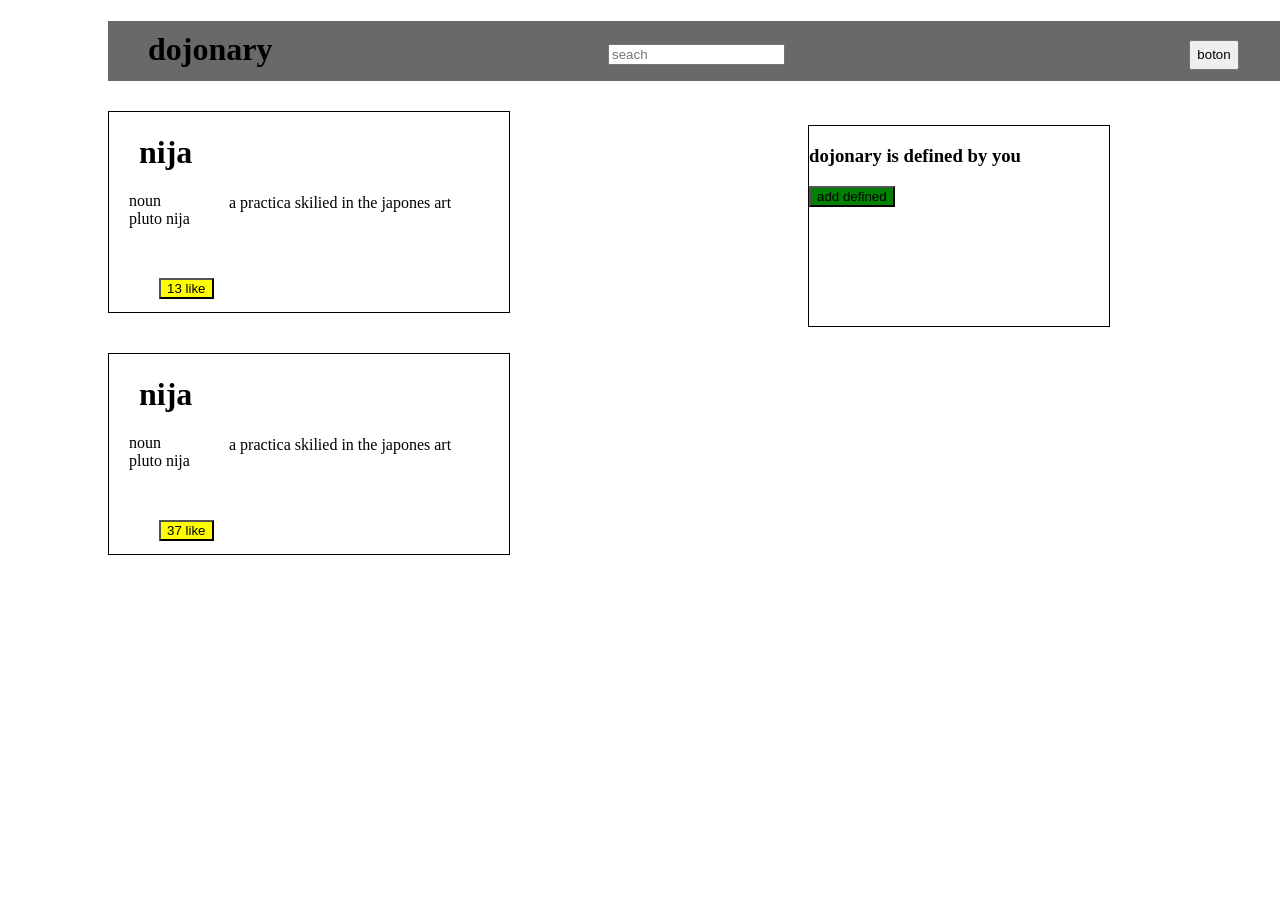
==== hola2/index.html @ c1fe2560 "hola" ====
<!DOCTYPE html>
<html lang="en">
<head>
    <meta charset="UTF-8">
    <meta name="viewport" content="width=device-width, initial-scale=1.0">
    <link rel="stylesheet" href="style.css">
    <title>Document</title>
</head>
<body>
    <div class="buscador">
     <h1 class=" buscador_titulo" >dojonary</h1>
     <input class="buscador_texto" type="text" placeholder="seach">
     <button onclick="eliminar()" class="buscador_boton">boton</button>
    </div>

    <div class="nija_1">
     <h1 class="nija_titulo_1">nija</h2>
     <p class="nija_texto_a_1">noun <br> pluto nija</p>
     <P class="nija_texto_b_1">a practica skilied in the japones art </P>
     <button onclick="eliminar()" class="nija_botton_1" >13 like</button>
    </div>

    <div class="nija_2">
        <h1 class="nija_titulo_1">nija</h2>
        <p class="nija_texto_a_1">noun <br> pluto nija</p>
        <P class="nija_texto_b_1">a practica skilied in the japones art </P>
        <button onclick="eliminar()" class="nija_botton_1" >37 like</button>
    </div>

    <div class="add">
    <h3 class="add_1">dojonary is defined by you</h3>
    <button id="elemento-ocultar"onclick="eliminar()" class="add_2">add defined</button>
    </div>

<script src="javascitp.js"></script>
</body>
</html>
---- hola2/style.css ----
.buscador{
    background-color: dimgray;
    height: 60px;
    width: 1200px;
    left: 100px;
    position: relative;
}
.buscador_titulo{
    position: relative;
    top: 10px;
    left: 40px;
}
.buscador_texto{
    position: relative;
    left: 500px;
    top: -40px;
    
}
.buscador_boton{
    position: relative;
    left: 900px;
    width: 50px;
    height: 30px;
    top: -40px;

}
.nija_1{
   border: black 1px solid;
    width:400px;
    height:200px;
    position: relative;
    top: 30px;
    left: 100px;
}
.nija_titulo_1{
    position: relative;
    left: 30px;
}
.nija_texto_a_1{
    position: relative;
    left: 20px;
}
.nija_texto_b_1{
    position: relative;
    left: 120px;
    top: -50px;
}
.nija_botton_1{
    position: relative;
    left: 50px;
    background-color: yellow;
}

.nija_2{
    border: black 1px solid;
    width:400px;
    height:200px;
    position: relative;
    top: 70px;
    left: 100px;
}
.add{
    position: relative;
    border: black solid 1px;
    width:300px;
    height:200px;
    left: 500px;
    top: -360px;
    left: 800px;
}
.add_2{
    position: relative;
    background-color: green;
}
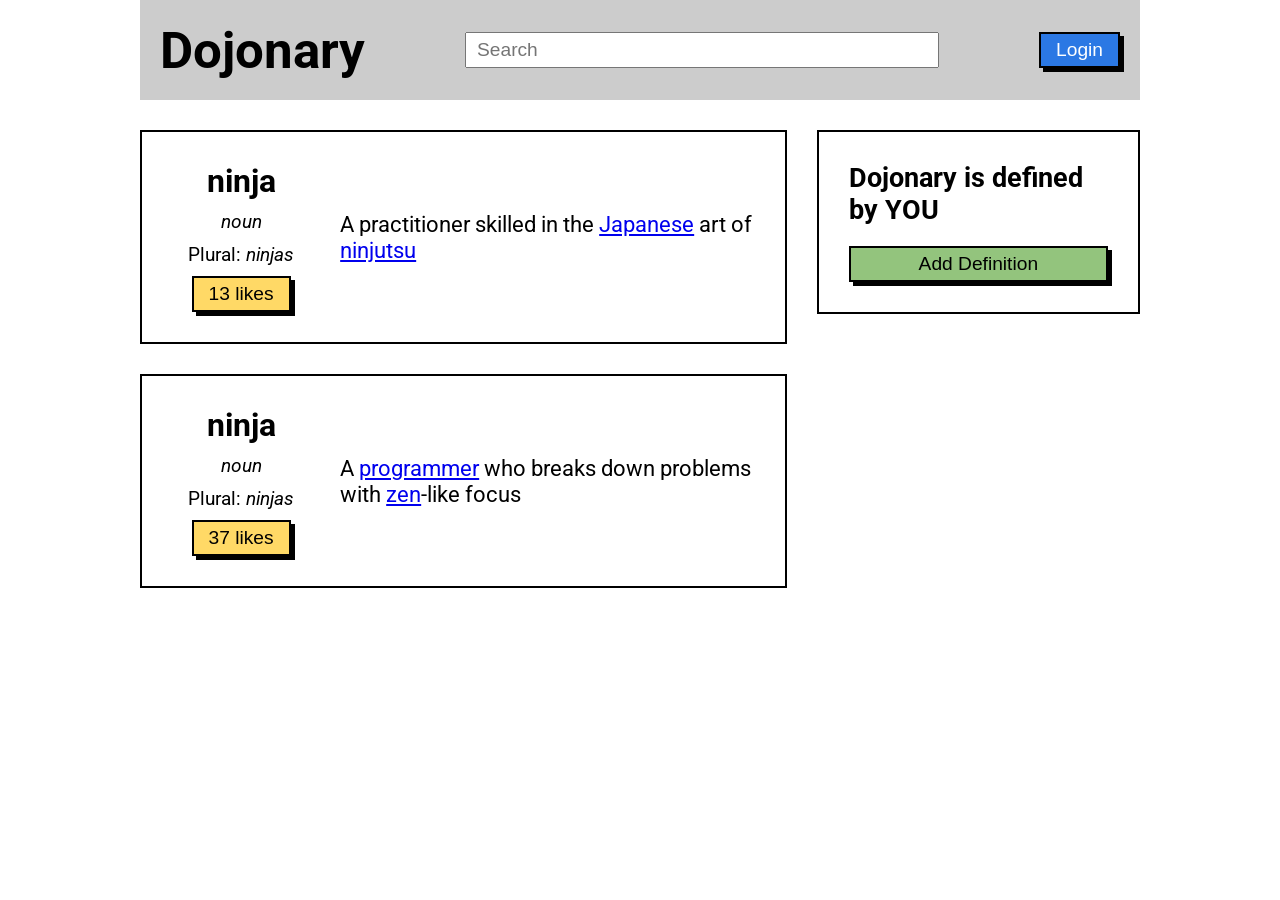
==== commit 9793c068: "ok" ====
--- a/hola2/index.html
+++ b/hola2/index.html
@@ -2,36 +2,50 @@
 <html lang="en">
 <head>
     <meta charset="UTF-8">
+    <meta http-equiv="X-UA-Compatible" content="IE=edge">
     <meta name="viewport" content="width=device-width, initial-scale=1.0">
+    <title>Dojonary</title>
+    <link rel="preconnect" href="https://fonts.googleapis.com">
+    <link rel="preconnect" href="https://fonts.gstatic.com" crossorigin>
+    <link href="https://fonts.googleapis.com/css2?family=Roboto&display=swap" rel="stylesheet">
     <link rel="stylesheet" href="style.css">
-    <title>Document</title>
 </head>
 <body>
-    <div class="buscador">
-     <h1 class=" buscador_titulo" >dojonary</h1>
-     <input class="buscador_texto" type="text" placeholder="seach">
-     <button onclick="eliminar()" class="buscador_boton">boton</button>
+    <div class="container">
+        <div class="top">
+            <h1 class="title">Dojonary</h1>
+            <input type="text" name="search" placeholder="Search" class="search">
+            <button class="btn login" onclick="login(this)">Login</button>
+        </div>
+        <div class="row">
+            <div class="flex-2">
+                <div class="box definition">
+                    <div class="left">
+                        <h1>ninja</h1>
+                        <p><em>noun</em></p>
+                        <p>Plural: <em>ninjas</em></p>
+                        <button class="btn like" onclick="mensaje()">13 likes</button>
+                    </div>
+                    <p class="definition-text">A practitioner skilled in the <a href="#">Japanese</a> art of <a href="#">ninjutsu</a></p>
+                </div>
+                <div class="box definition">
+                    <div class="left">
+                        <h1>ninja</h1>
+                        <p><em>noun</em></p>
+                        <p>Plural: <em>ninjas</em></p>
+                        <button class="btn like" onclick="mensaje()">37 likes</button>
+                    </div>
+                    <p class="definition-text">A <a href="#">programmer</a> who breaks down problems with <a href="#">zen</a>-like focus</p>
+                </div>
+            </div>
+            <div class="flex-1">
+                <div class="box">
+                    <h2>Dojonary is defined by YOU</h2>
+                    <button id="elemento_ocultar"class="btn add" onclick="eliminar(this)">Add Definition</button>
+                </div>
+            </div>
+        </div>
     </div>
-
-    <div class="nija_1">
-     <h1 class="nija_titulo_1">nija</h2>
-     <p class="nija_texto_a_1">noun <br> pluto nija</p>
-     <P class="nija_texto_b_1">a practica skilied in the japones art </P>
-     <button onclick="eliminar()" class="nija_botton_1" >13 like</button>
-    </div>
-
-    <div class="nija_2">
-        <h1 class="nija_titulo_1">nija</h2>
-        <p class="nija_texto_a_1">noun <br> pluto nija</p>
-        <P class="nija_texto_b_1">a practica skilied in the japones art </P>
-        <button onclick="eliminar()" class="nija_botton_1" >37 like</button>
-    </div>
-
-    <div class="add">
-    <h3 class="add_1">dojonary is defined by you</h3>
-    <button id="elemento-ocultar"onclick="eliminar()" class="add_2">add defined</button>
-    </div>
-
-<script src="javascitp.js"></script>
+    <script src="javascitp.js"></script>
 </body>
 </html>
--- a/hola2/style.css
+++ b/hola2/style.css
@@ -1,81 +1,86 @@
-.buscador{
-    background-color: dimgray;
-    height: 60px;
-    width: 1200px;
-    left: 100px;
-    position: relative;
-}
-.buscador_titulo{
-    position: relative;
-    top: 10px;
-    left: 40px;
-}
-.buscador_texto{
-    position: relative;
-    left: 500px;
-    top: -40px;
-    
-}
-.buscador_boton{
-    position: relative;
-    left: 900px;
-    width: 50px;
-    height: 30px;
-    top: -40px;
+*{
+    margin:0; /* Establece espacio externo */
+    padding: 0; /* Extablece espacio interno */
 
 }
-.nija_1{
-   border: black 1px solid;
-    width:400px;
-    height:200px;
-    position: relative;
-    top: 30px;
-    left: 100px;
+body{
+    font-family: 'Roboto', sans-serif;
 }
-.nija_titulo_1{
-    position: relative;
-    left: 30px;
+.container{
+    width: 1000px;
+    margin: 0 auto;
 }
-.nija_texto_a_1{
-    position: relative;
-    left: 20px;
+.top{
+    background-color: #ccc;
+    height: 60px;
+    padding: 20px;
+    display: flex; /*Flexiona elementos activando flexbox para elementos internos */
+    justify-content: space-between; /* Distribuye de forma uniforme los elementos en la linea*/
+    align-items: center; /* Ajusta verticalmente los elementos*/
 }
-.nija_texto_b_1{
-    position: relative;
-    left: 120px;
-    top: -50px;
+.title{
+    font-size: 3.2rem;
 }
-.nija_botton_1{
-    position: relative;
-    left: 50px;
-    background-color: yellow;
+.search{
+    flex:1;
+    font-size: 1.2rem;
+    padding: 5px 10px;
+    margin: 0 100px; /* Añade margen lateral y separa de otros elementos */
 }
-
-.nija_2{
-    border: black 1px solid;
-    width:400px;
-    height:200px;
-    position: relative;
-    top: 70px;
-    left: 100px;
+.btn{
+    font-size: 1.2rem;
+    padding: 5px 15px;
+    border: 2px solid black;
+    box-shadow: 4px 4px black;
+    cursor: pointer; /* Agregar una mano al cursor */
+}
+.login{
+    background-color: #2b78e4;
+    color: white;
+}
+.row{
+    display: flex;
+}
+.flex-2{
+    flex: 2;
+}
+.flex-1{
+    flex: 1;
+    margin-left: 30px;
+}
+.box{
+background-color: white;
+margin-top: 30px;
+padding: 30px;
+border: 2px solid black;
+}
+.definition{
+    display: flex;
+    align-items: center;
+    justify-content: space-between;
+}
+.left{
+    flex:1;
+    text-align: center;
+}
+.left p{
+    margin: 10px 0;
+    font-size: 1.2rem;
+}
+.like{
+    background-color: #ffd966;
+}
+.definition-text{
+    flex: 3;
+    margin-left: 30px;
+    font-size: 1.4rem;
+}
+.box h2{
+    font-size: 1.7rem;
 }
 .add{
-    position: relative;
-    border: black solid 1px;
-    width:300px;
-    height:200px;
-    left: 500px;
-    top: -360px;
-    left: 800px;
-}
-.add_2{
-    position: relative;
-    background-color: green;
-}
+    background-color: #93c47d;
+    width: 100%;
+    margin-top:20px;
 
-
-
-
-
-
-
+}
